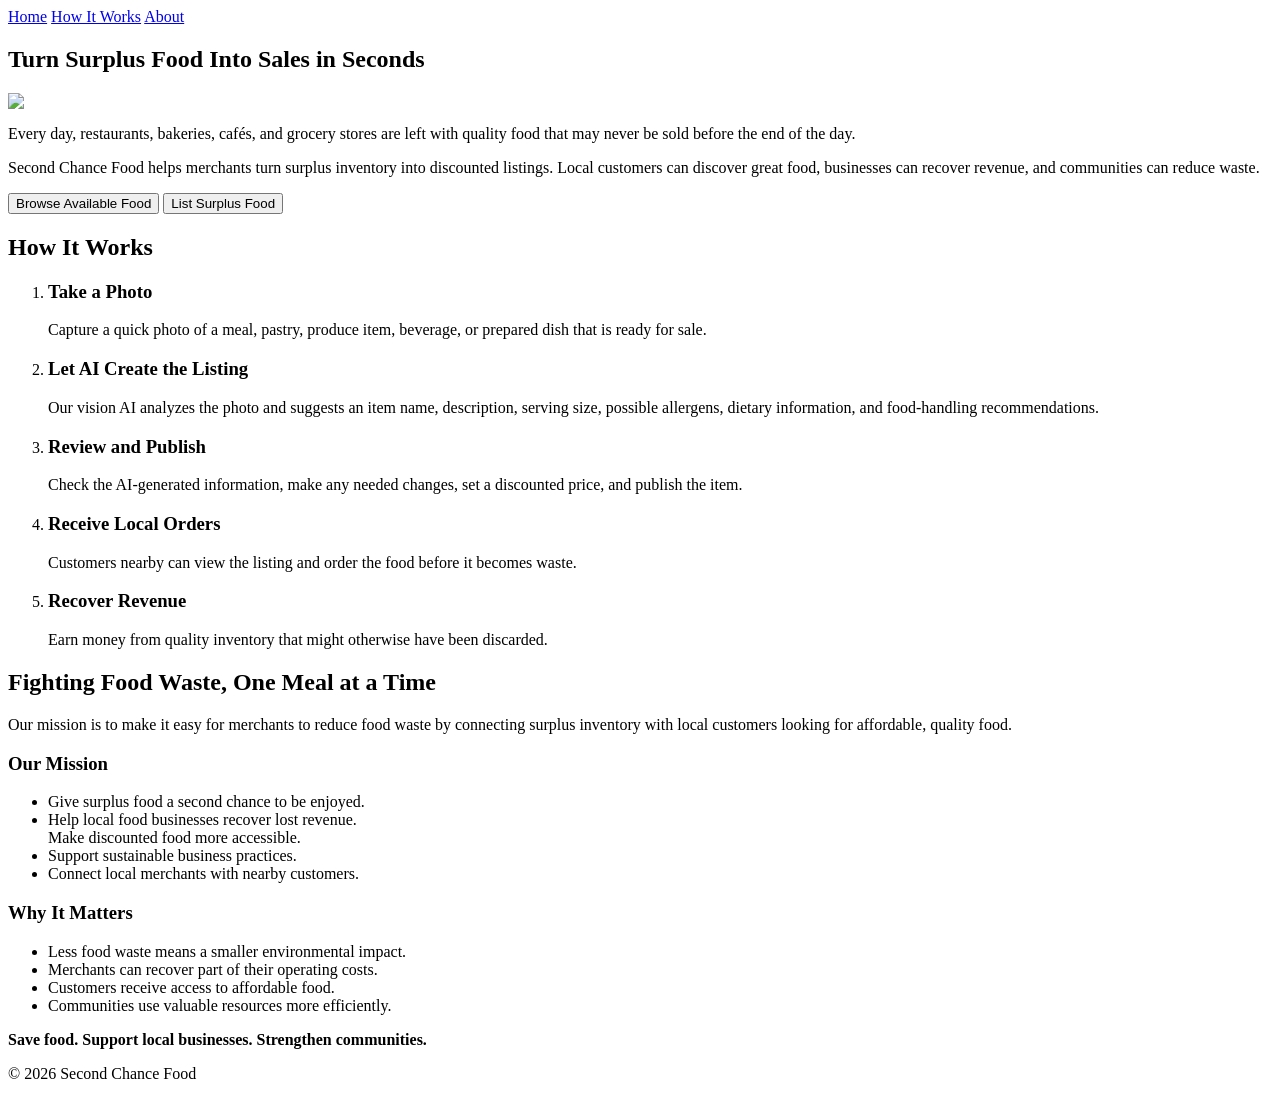
==== w3/index.html @ de939cea "Attendance: Broken Code" ====
<html>
<head>
    <title>Second Chance Food</title>
    <link rel="stylesheet" href="styles.css">

<body>

    <div>
        <a href="#home">Home</a>
        <a href="#how-it-works">How It Works</a>
        <a href="#about">About</a>
    </div>

    <section id="home">
        <h1>Turn Surplus Food Into Sales in Seconds</h1>

        <img src="surplus-food.jpg">

        <p>
            Every day, restaurants, bakeries, cafés, and grocery stores
            are left with quality food that may never be sold before the
            end of the day.
        </p>

        <p>
            Second Chance Food helps merchants turn surplus inventory into
            discounted listings. Local customers can discover great food,
            businesses can recover revenue, and communities can reduce waste.
        </p>

        <button>Browse Available Food</button>
        <button>List Surplus Food</button>
    </section>

    <section id="how-it-works">
        <h2>How It Works</h2>

        <ol>
            <li>
                <h3>Take a Photo</h3>
                <p>
                    Capture a quick photo of a meal, pastry, produce item,
                    beverage, or prepared dish that is ready for sale.
                </p>
            </li>

            <li>
                <h3>Let AI Create the Listing</h3>
                <p>
                    Our vision AI analyzes the photo and suggests an item name,
                    description, serving size, possible allergens, dietary
                    information, and food-handling recommendations.
                </p>
            </li>

            <li>
                <h3>Review and Publish</h3>
                <p>
                    Check the AI-generated information, make any needed changes,
                    set a discounted price, and publish the item.
                </p>
            </li>

            <li>
                <h3>Receive Local Orders</h3>
                <p>
                    Customers nearby can view the listing and order the food
                    before it becomes waste.
                </p>
            </li>

            <li>
                <h3>Recover Revenue</h3>
                <p>
                    Earn money from quality inventory that might otherwise
                    have been discarded.
                </p>
            </li>
        </ol>
    </section>

    <section id="about">
        <h2>Fighting Food Waste, One Meal at a Time</h2>

        <p>
            Our mission is to make it easy for merchants to reduce food waste
            by connecting surplus inventory with local customers looking for
            affordable, quality food.
        </p>

        <h3>Our Mission</h3>

        <ul>
            <li>Give surplus food a second chance to be enjoyed.</li>
            <li>Help local food businesses recover lost revenue.</li     <li>Make discounted food more accessible.</li>
            <li>Support sustainable business practices.</li>
            <li>Connect local merchants with nearby customers.</li>
        </ul>

        <h3>Why It Matters</h3>

        <ul>
            <li>Less food waste means a smaller environmental impact.</li>
            <li>Merchants can recover part of their operating costs.</li>
            <li>Customers receive access to affordable food.</li>
            <li>Communities use valuable resources more efficiently.</li>
        </ul>

        <p><strong>Save food. Support local businesses. Strengthen communities.</strong>
    </section>

    <footer>
        <p>&copy; 2026 Second Chance Food</p>
    </footer>

</body>
</html>
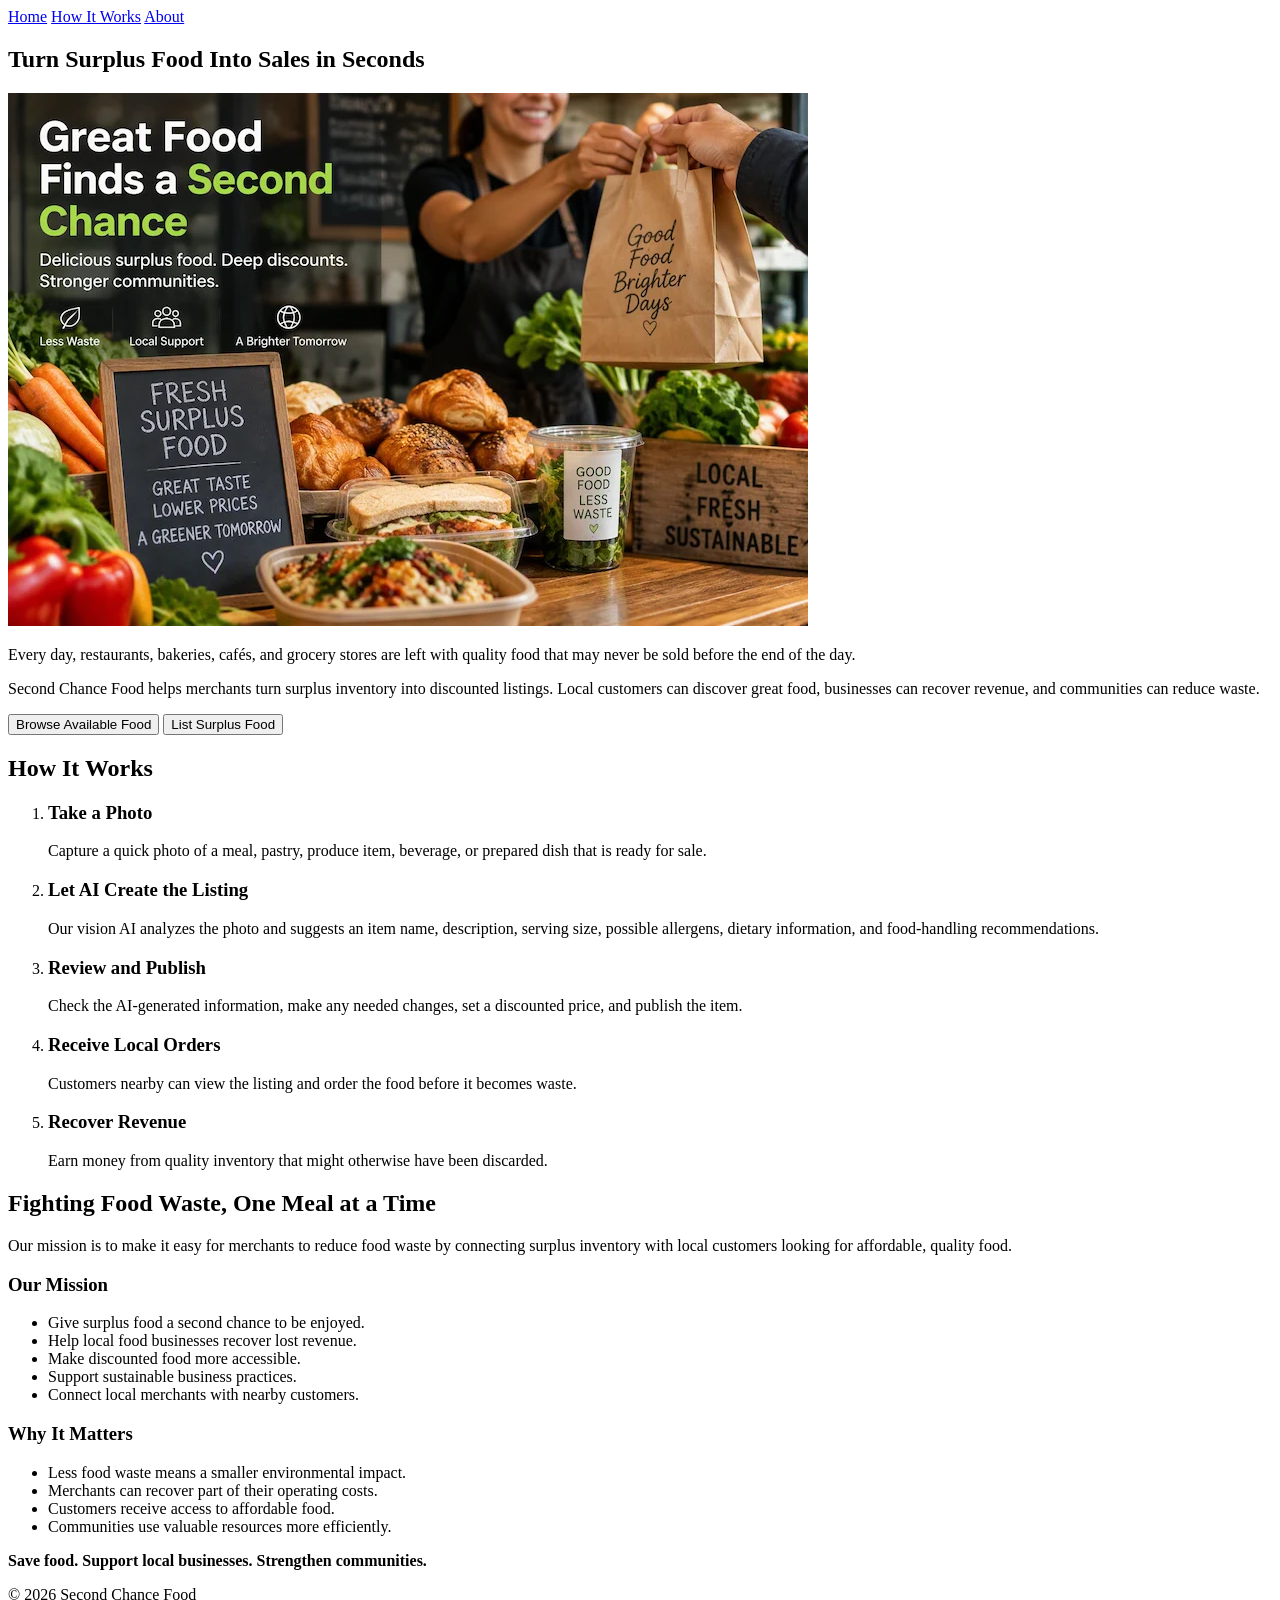
==== commit 77addc84: "Attendance: Created html and fixed validation errors" ====
--- a/w3/index.html
+++ b/w3/index.html
@@ -1,7 +1,9 @@
+<!DOCTYPE html>
 <html>
 <head>
     <title>Second Chance Food</title>
     <link rel="stylesheet" href="styles.css">
+</head>
 
 <body>
 
@@ -14,7 +16,7 @@
     <section id="home">
         <h1>Turn Surplus Food Into Sales in Seconds</h1>
 
-        <img src="surplus-food.jpg">
+        <img alt="Surplus food ready for sale" src="img/surplus-food.webp">
 
         <p>
             Every day, restaurants, bakeries, cafés, and grocery stores
@@ -92,7 +94,8 @@
 
         <ul>
             <li>Give surplus food a second chance to be enjoyed.</li>
-            <li>Help local food businesses recover lost revenue.</li     <li>Make discounted food more accessible.</li>
+            <li>Help local food businesses recover lost revenue.</li>
+            <li>Make discounted food more accessible.</li>
             <li>Support sustainable business practices.</li>
             <li>Connect local merchants with nearby customers.</li>
         </ul>
@@ -106,7 +109,7 @@
             <li>Communities use valuable resources more efficiently.</li>
         </ul>
 
-        <p><strong>Save food. Support local businesses. Strengthen communities.</strong>
+        <p><strong>Save food. Support local businesses. Strengthen communities.</strong></p>
     </section>
 
     <footer>
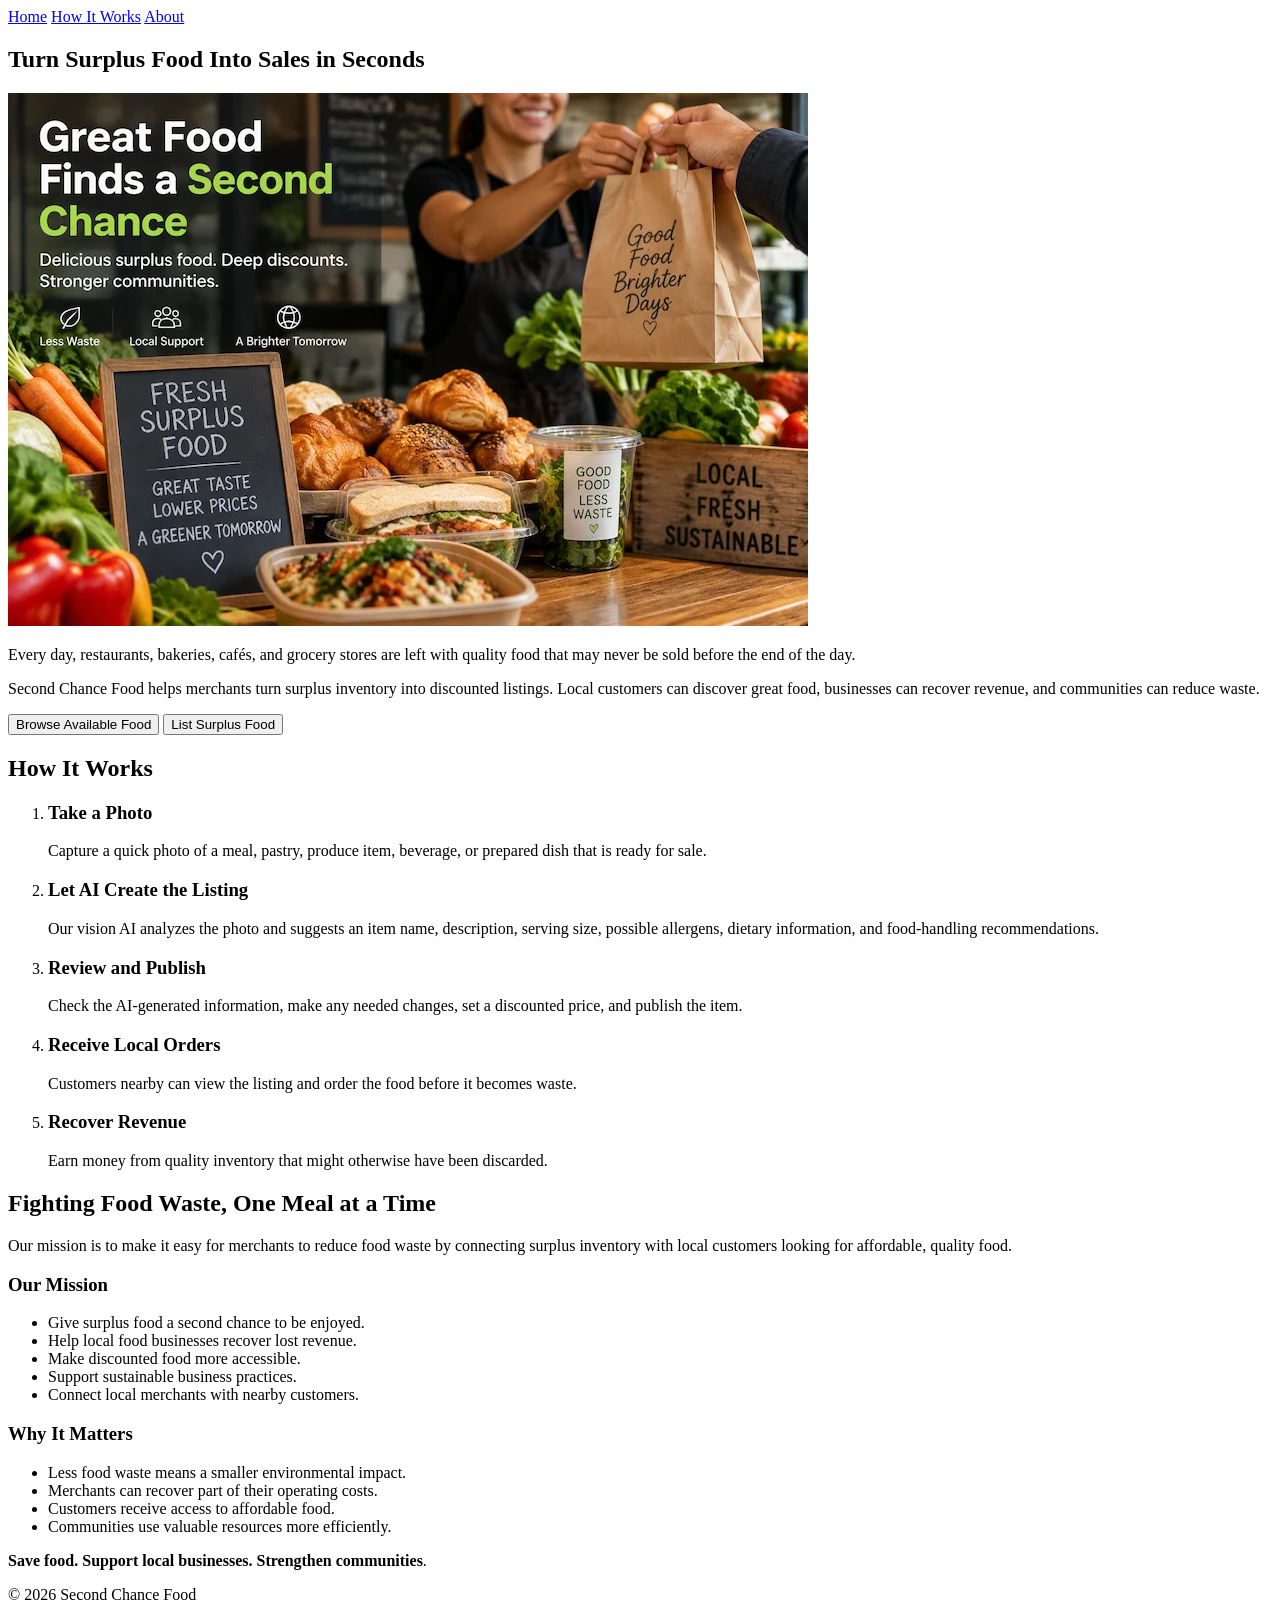
==== commit 14de2ae0: "uncommitted w3 work" ====
--- a/w3/index.html
+++ b/w3/index.html
@@ -7,11 +7,11 @@
 
 <body>
 
-    <div>
+    <nav id="menu">
         <a href="#home">Home</a>
         <a href="#how-it-works">How It Works</a>
         <a href="#about">About</a>
-    </div>
+    </nav>
 
     <section id="home">
         <h1>Turn Surplus Food Into Sales in Seconds</h1>
@@ -109,7 +109,7 @@
             <li>Communities use valuable resources more efficiently.</li>
         </ul>
 
-        <p><strong>Save food. Support local businesses. Strengthen communities.</strong></p>
+        <p><strong>Save food. Support local businesses. Strengthen communities</strong>.</p>
     </section>
 
     <footer>
